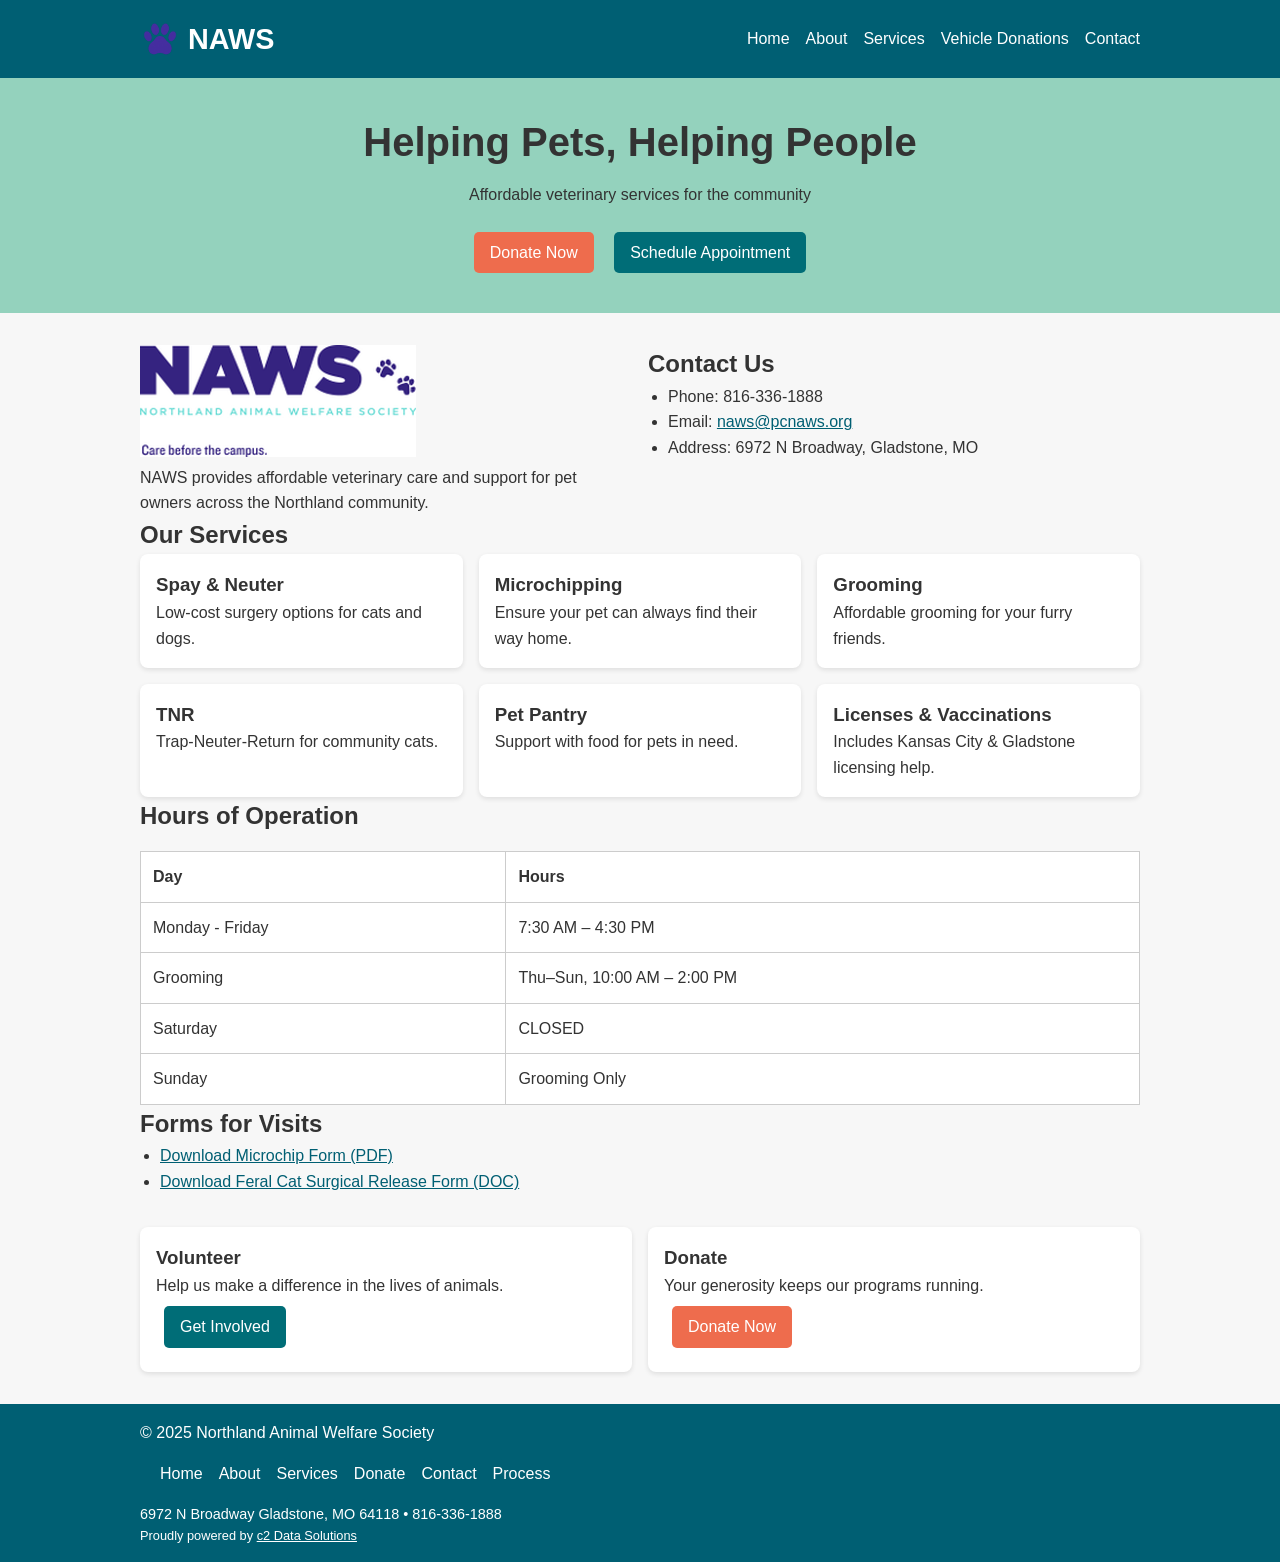
==== index.html @ 8c4aa759 "Add files via upload" ====
<!DOCTYPE html>
<html lang="en">
<head>
  <meta charset="UTF-8" />
  <meta name="viewport" content="width=device-width, initial-scale=1.0" />
  <meta name="author" content="ma">
  <title>Northland Animal Welfare Society (NAWS)</title>
  <link rel="stylesheet" href="css/style.css" />
  <script defer src="js/menu.js"></script> <!-- JS link -->
</head>
<body>

  <header class="site-header">
    <div class="container flex-between">
      <a href="index.html" class="logo">
        <img src="assets/pawprint-logo.png" alt="NAWS" class="logo-icon" />
        <span>NAWS</span>
      </a>

      <!-- Hamburger Button -->
      <button class="menu-toggle" aria-label="Toggle Navigation">
        ☰
      </button>

      <nav class="main-nav" aria-label="Main navigation">
        <ul class="nav-links">
          <li><a href="index.html" class="active">Home</a></li>
          <li><a href="about.html">About</a></li>
          <li><a href="services.html">Services</a></li>
          <li><a href="vehicle-donations.html">Vehicle Donations</a></li>
          <li><a href="contact.html">Contact</a></li>
        </ul>
      </nav>
    </div>
  </header>

  <main>
    <section class="hero">
      <div class="container">
        <h1>Helping Pets, Helping People</h1>
        <p>Affordable veterinary services for the community</p>
        <div class="cta-buttons">
          <a href="#" class="btn primary">Donate Now</a>
          <a href="#" class="btn">Schedule Appointment</a>
        </div>
      </div>
    </section>

    <section class="about-contact">
      <div class="container grid-2">
        <div class="about">
          <img src="assets/naws-logo.png" alt="NAWS Logo" style="max-width: 100%; height: auto;">
          <p>NAWS provides affordable veterinary care and support for pet owners across the Northland community.</p>
        </div>
        <div class="contact">
          <h2>Contact Us</h2>
          <ul>
            <li>Phone: 816-336-1888</li>
            <li>Email: <a href="mailto:naws@pcnaws.org">naws@pcnaws.org</a></li>
            <li>Address: 6972 N Broadway, Gladstone, MO</li>
          </ul>
        </div>
      </div>
    </section>

    <section class="services">
      <div class="container">
        <h2>Our Services</h2>
        <div class="grid-3">
          <div class="card"><h3>Spay & Neuter</h3><p>Low-cost surgery options for cats and dogs.</p></div>
          <div class="card"><h3>Microchipping</h3><p>Ensure your pet can always find their way home.</p></div>
          <div class="card"><h3>Grooming</h3><p>Affordable grooming for your furry friends.</p></div>
          <div class="card"><h3>TNR</h3><p>Trap-Neuter-Return for community cats.</p></div>
          <div class="card"><h3>Pet Pantry</h3><p>Support with food for pets in need.</p></div>
          <div class="card"><h3>Licenses & Vaccinations</h3><p>Includes Kansas City & Gladstone licensing help.</p></div>
        </div>
      </div>
    </section>

    <section class="hours">
      <div class="container">
        <h2>Hours of Operation</h2>
        <table>
          <tr><th>Day</th><th>Hours</th></tr>
          <tr><td>Monday - Friday</td><td>7:30 AM – 4:30 PM</td></tr>
          <tr><td>Grooming</td><td>Thu–Sun, 10:00 AM – 2:00 PM</td></tr>
          <tr><td>Saturday</td><td>CLOSED</td></tr>
          <tr><td>Sunday</td><td>Grooming Only</td></tr>
        </table>
      </div>
    </section>

    <section class="forms">
      <div class="container">
        <h2>Forms for Visits</h2>
        <ul>
          <li><a href="#">Download Microchip Form (PDF)</a></li>
          <li><a href="#">Download Feral Cat Surgical Release Form (DOC)</a></li>
        </ul>
      </div>
    </section>

    <section class="help-callout">
      <div class="container grid-2">
        <div class="card">
          <h3>Volunteer</h3>
          <p>Help us make a difference in the lives of animals.</p>
          <a href="#" class="btn">Get Involved</a>
        </div>
        <div class="card">
          <h3>Donate</h3>
          <p>Your generosity keeps our programs running.</p>
          <a href="#" class="btn primary">Donate Now</a>
        </div>
      </div>
    </section>
  </main>

  <footer class="site-footer">
    <div class="container">
      <p>&copy; 2025 Northland Animal Welfare Society</p>
      <nav aria-label="Footer navigation">
        <ul class="nav-links">
          <li><a href="index.html">Home</a></li>
          <li><a href="about.html">About</a></li>
          <li><a href="services.html">Services</a></li>
          <li><a href="vehicle-donations.html">Donate</a></li>
          <li><a href="contact.html">Contact</a></li>
          <li><a href="process.html">Process</a></li>
        </ul>
      </nav>
      <p style="margin-top: 1rem; font-size: 0.9rem;">
        6972 N Broadway Gladstone, MO 64118 • 816-336-1888
      </p>
      <p style="font-size: 0.8rem;">
        Proudly powered by <a href="https://www.c2datasolutions.com/" style="color: white;">c2 Data Solutions</a>
      </p>
    </div>
  </footer>

</body>
</html>
---- css/style.css ----
/* -------------------------
   General Reset & Body
-------------------------- */
* {
  margin: 0;
  padding: 0;
  box-sizing: border-box;
}

body {
  font-family: Arial, sans-serif;
  line-height: 1.6;
  color: #333;
  background-color: #f7f7f7;
}

.container {
  width: 90%;
  max-width: 1000px;
  margin: auto;
}

/* -------------------------
   Header & Footer
-------------------------- */
.site-header,
.site-footer {
  background-color: #005f73;
  color: white;
  padding: 1rem 0;
}

.site-footer {
  margin-top: 2rem;
}

.logo {
  display: flex;
  align-items: center;
  gap: 0.5rem;
  font-size: 1.8rem;
  font-weight: bold;
  color: white;
  text-decoration: none;
}

.logo-icon {
  width: 40px;
  height: auto;
}

/* -------------------------
   Navigation
-------------------------- */
.flex-between {
  display: flex;
  justify-content: space-between;
  align-items: center;
  flex-wrap: wrap;
}

.nav-links {
  list-style: none;
  display: flex;
  gap: 1rem;
  flex-wrap: wrap;
}

.nav-links a {
  color: white;
  text-decoration: none;
}

.nav-links a:hover {
  text-decoration: underline;
}

/* Hamburger menu */
.menu-toggle {
  background: none;
  border: none;
  color: white;
  font-size: 2rem;
  cursor: pointer;
  display: none; 
}

/* -------------------------
   Hero Section
-------------------------- */
.hero {
  background: #94d2bd;
  padding: 2rem 1rem;
  text-align: center;
  margin-bottom: 2rem;
}

.hero h1 {
  font-size: 2rem;
  margin-bottom: 0.5rem;
}

.cta-buttons {
  margin-top: 1rem;
}

/* -------------------------
   Buttons
-------------------------- */
.btn {
  padding: 0.5rem 1rem;
  background: #006d77;
  color: white;
  text-decoration: none;
  border-radius: 5px;
  display: inline-block;
  margin: 0.5rem;
  transition: opacity 0.3s ease;
}

.btn.primary {
  background: #ee6c4d;
}

.btn:hover {
  opacity: 0.9;
}

/* -------------------------
   Layout Grids
-------------------------- */
.grid-2,
.grid-3 {
  display: grid;
  gap: 1rem;
}

.grid-2 {
  grid-template-columns: 1fr;
}

.grid-3 {
  grid-template-columns: 1fr;
}

.card {
  background: #fff;
  padding: 1rem;
  border-radius: 8px;
  box-shadow: 0 2px 5px rgba(0, 0, 0, 0.1);
}

.help-callout {
  margin-top: 2rem;
}

/* -------------------------
   Tables
-------------------------- */
table {
  width: 100%;
  border-collapse: collapse;
  background: #fff;
  margin-top: 1rem;
}

table,
th,
td {
  border: 1px solid #ccc;
}

th,
td {
  padding: 0.75rem;
  text-align: left;
}

/* -------------------------
   Text & Links
-------------------------- */
ul {
  padding-left: 1.25rem;
}

a {
  color: #005f73;
}

/* -------------------------
   Footer Nav
-------------------------- */
.site-footer nav {
  margin-top: 1rem;
}

/* -------------------------
   Page Specific Tweaks
-------------------------- */
.about-text h3 {
  margin-top: 2rem;
}

/* -------------------------
   Responsive Media Queries
-------------------------- */

/* Tablet & Up */
@media (min-width: 600px) {
  .grid-2 {
    grid-template-columns: repeat(2, 1fr);
  }

  .grid-3 {
    grid-template-columns: repeat(3, 1fr);
  }

  .hero h1 {
    font-size: 2.5rem;
  }
}

/* Mobile Styles */
@media (max-width: 768px) {
  .flex-between {
    flex-direction: column;
    align-items: flex-start;
  }

  .menu-toggle {
    display: block;
    margin-top: 0.5rem;
    align-self: flex-end;
  }

  .main-nav {
    width: 100%;
  }

  .nav-links {
    display: none;
    flex-direction: column;
    width: 100%;
    background-color: #005f73;
    padding: 1rem 0;
    gap: 0.5rem;
  }

  .nav-links.show {
    display: flex;
  }

  .nav-links a {
    padding: 0.5rem 1rem;
    width: 100%;
  }
}

@media (min-width: 769px) {
  .nav-links {
    display: flex !important;
  }
}
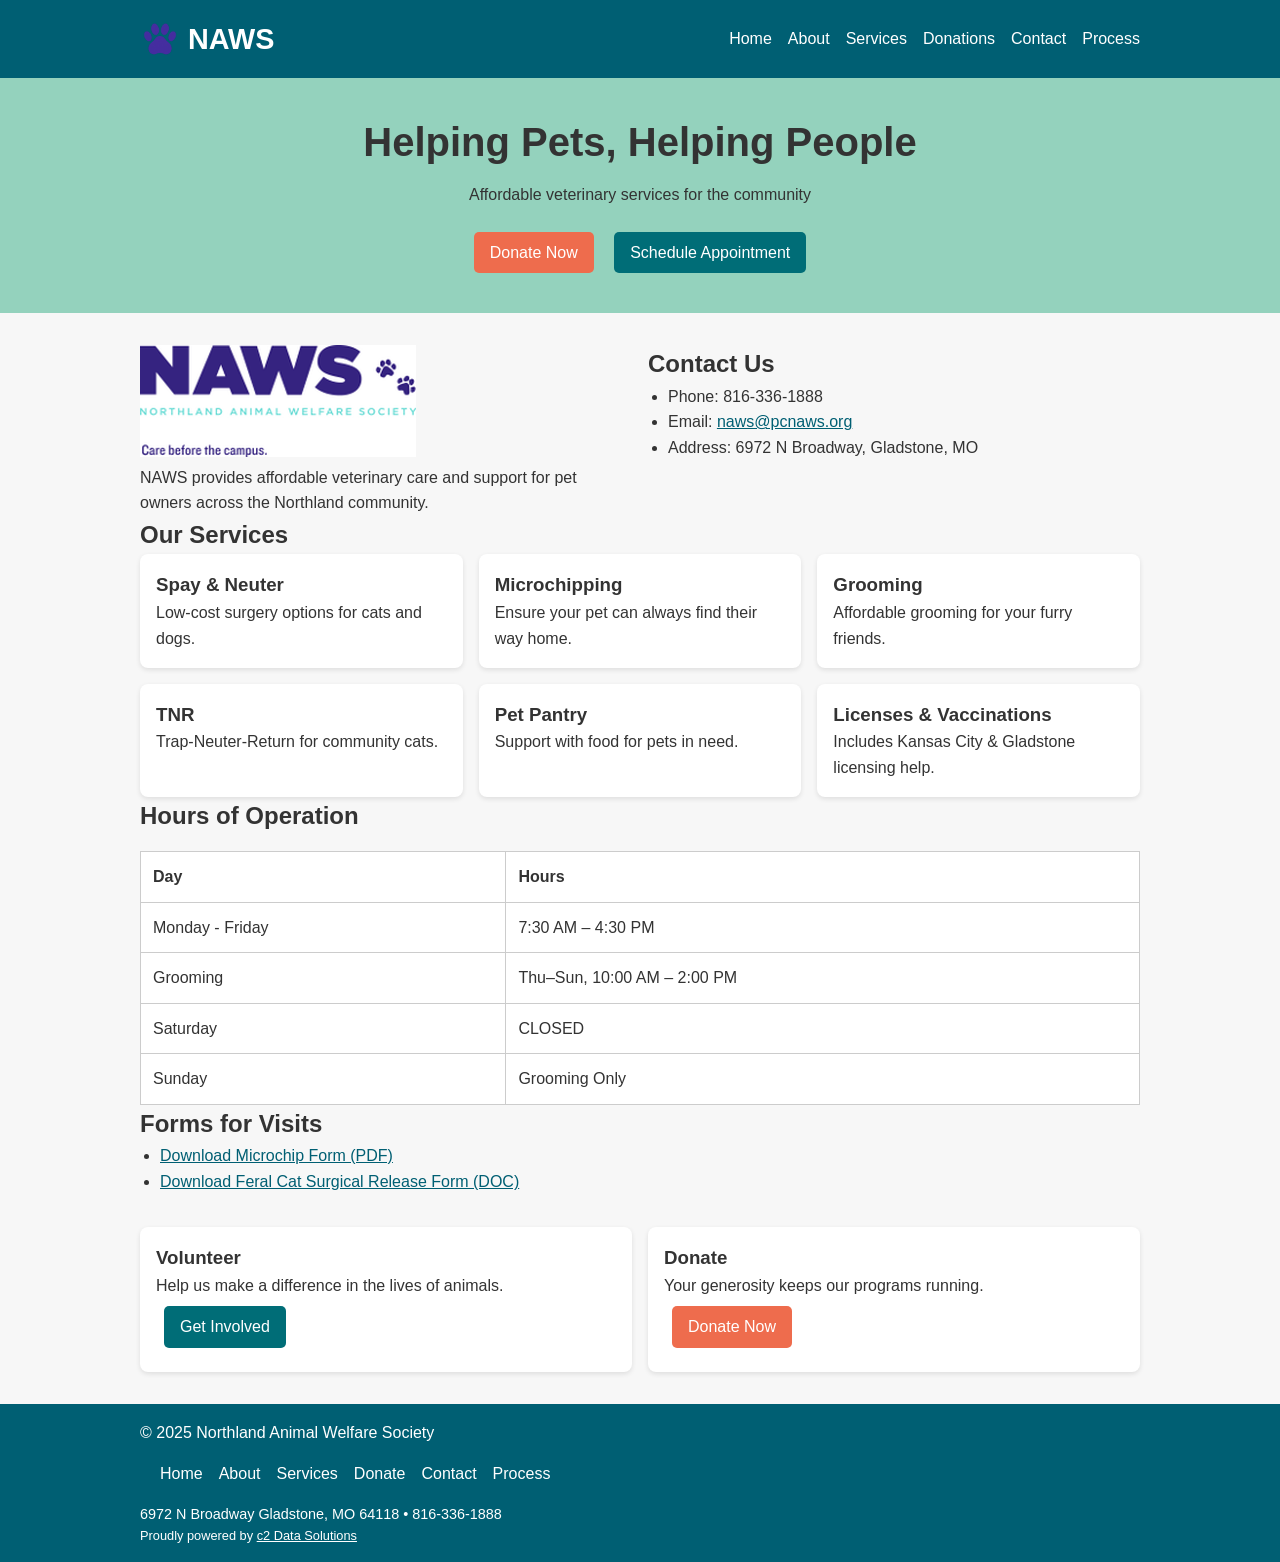
==== commit 3a51d219: "Update index.html" ====
--- a/index.html
+++ b/index.html
@@ -27,8 +27,9 @@
           <li><a href="index.html" class="active">Home</a></li>
           <li><a href="about.html">About</a></li>
           <li><a href="services.html">Services</a></li>
-          <li><a href="vehicle-donations.html">Vehicle Donations</a></li>
+          <li><a href="vehicle-donations.html">Donations</a></li>
           <li><a href="contact.html">Contact</a></li>
+          <li><a href="process.html">Process</a></li>
         </ul>
       </nav>
     </div>
@@ -139,4 +140,4 @@
   </footer>
 
 </body>
-</html>+</html>
